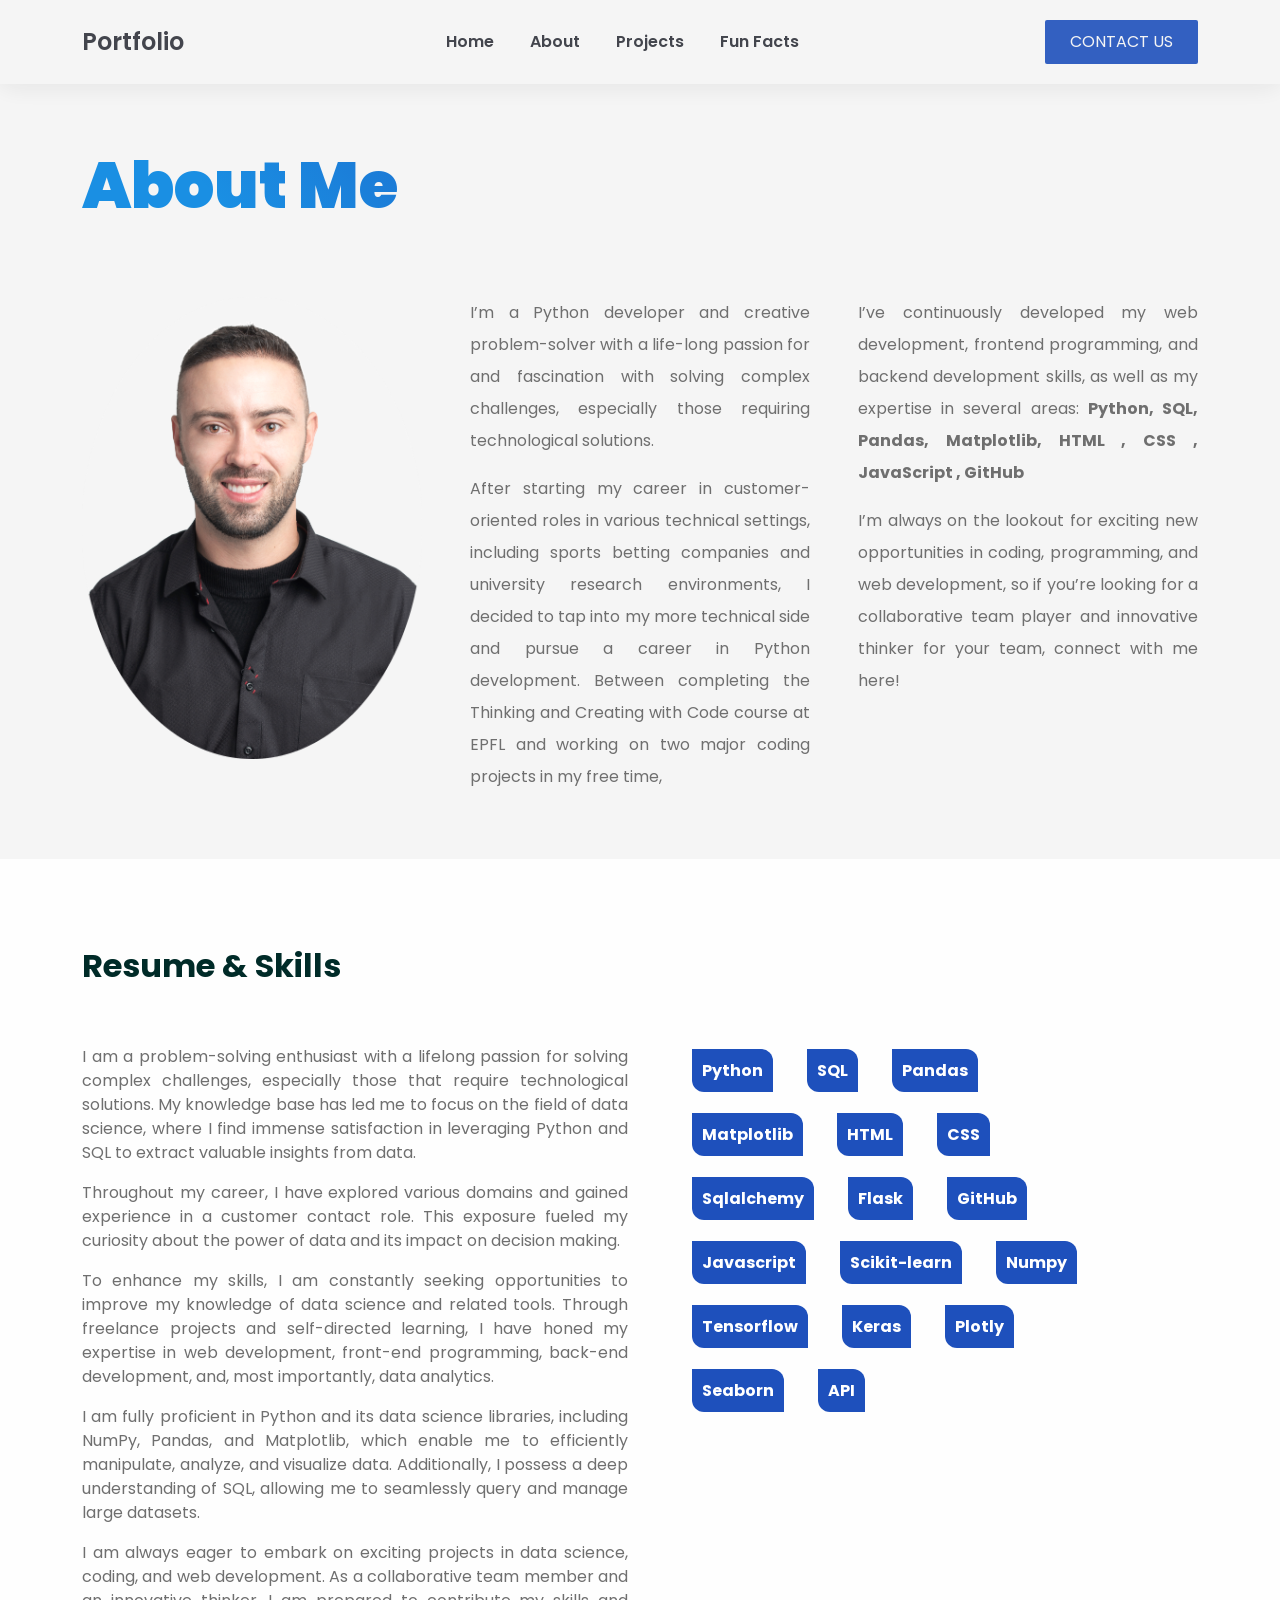
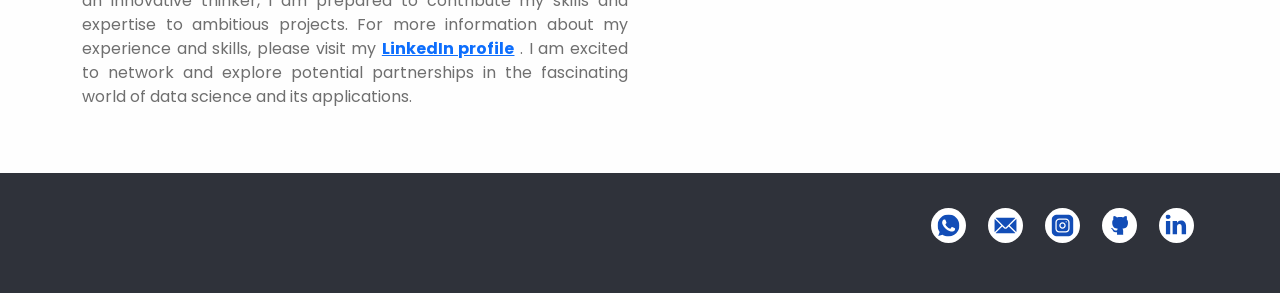
==== about.html @ 683b3d6e "update" ====
<!DOCTYPE html>
<html lang="en">

<head>
  <meta charset="UTF-8" />
  <meta http-equiv="X-UA-Compatible" content="IE=edge" />
  <meta name="viewport" content="width=device-width, initial-scale=1.0" />

  <title>Home</title>
  <link rel="icon" href="images/favicon.png" />
  <link rel="stylesheet" href="https://cdn.jsdelivr.net/npm/bootstrap@5.2.3/dist/css/bootstrap.min.css"
    integrity="sha384-rbsA2VBKQhggwzxH7pPCaAqO46MgnOM80zW1RWuH61DGLwZJEdK2Kadq2F9CUG65" crossorigin="anonymous" />
  <link href="https://unpkg.com/aos@2.3.1/dist/aos.css" rel="stylesheet">
  <link rel="stylesheet" href="https://cdnjs.cloudflare.com/ajax/libs/font-awesome/4.7.0/css/font-awesome.min.css" />
  <link rel="stylesheet" href="css/main.css" />
</head>

<body>


  <main>
    <header id="header">

      <!-- Navbar -->
      <nav class="navbar navbar-expand aos-init aos-animate visible">
        <div class="container header">

          <!-- Navbar Brand-->
          <a class="navbar-brand" href="index.html" target="_blank">
            Portfolio

          </a>

          <!-- Nav holder -->


          <!-- Navbar Items -->
          <ul class="navbar-nav items navbar-responsive">
            <li class="nav-item dropdown">
              <a href="index.html" target="_blank" class="nav-link smooth-anchor">Home <i
                  class="icon-arrow-down"></i></a>

            </li>
            <li class="nav-item">
              <a href="./about.html" target="_blank" class="nav-link smooth-anchor">About</a>
            </li>
            <li class="nav-item">
              <a href="project.html" target="_blank" class="nav-link smooth-anchor">Projects</a>
            </li>
            <li class="nav-item">
              <a href="./funfact.html" class="nav-link smooth-anchor">Fun Facts</a>
            </li>
          </ul>

          <!-- Navbar Icons -->


          <!-- Navbar Toggle -->
          <ul class="navbar-nav toggle">
            <li class="nav-item">
              <a href="#" class="nav-link-item" data-toggle="modal" data-target="#menu" id="show">
                <svg xmlns="http://www.w3.org/2000/svg" height="1em"
                  viewBox="0 0 448 512"><!--! Font Awesome Free 6.4.0 by @fontawesome - https://fontawesome.com License - https://fontawesome.com/license (Commercial License) Copyright 2023 Fonticons, Inc. -->
                  <path
                    d="M0 96C0 78.3 14.3 64 32 64H416c17.7 0 32 14.3 32 32s-14.3 32-32 32H32C14.3 128 0 113.7 0 96zM0 256c0-17.7 14.3-32 32-32H416c17.7 0 32 14.3 32 32s-14.3 32-32 32H32c-17.7 0-32-14.3-32-32zM448 416c0 17.7-14.3 32-32 32H32c-17.7 0-32-14.3-32-32s14.3-32 32-32H416c17.7 0 32 14.3 32 32z" />
                </svg>
              </a>
            </li>
          </ul>

          <!-- Navbar Action -->
          <ul class="navbar-nav action navbar-responsive">
            <li class="nav-item ml-3">
              <a href="mailto:gabriel.guerra@hotmail.de" target="_blank" class="btn ml-lg-auto primary-button smooth-anchor contact-us"><i class="icon-speech"></i>CONTACT
                US</a>
            </li>
          </ul>
        </div>
      </nav>

    </header>
    <div id="menu" class="p-0 modal fade show" role="dialog" aria-labelledby="menu" style="display: none;"
      aria-modal="true">
      <div class="modal-dialog modal-dialog-slideout" role="document">
        <div class="modal-content full">
          <div class="modal-header" data-dismiss="modal">
            Menu <svg id="hide" class="toggle" width="15" height="15" viewBox="0 0 15 15" fill="none"
              xmlns="http://www.w3.org/2000/svg">
              <rect y="13" width="18.3848" height="2.2981" rx="1.14905" transform="rotate(-45 0 13)" fill="#1e50bc" />
              <rect x="1.625" width="18.3848" height="2.2981" rx="1.14905" transform="rotate(45 1.625 0)"
                fill="#1e50bc" />
            </svg>
          </div>
          <div class="menu modal-body">
            <div class="row w-100">
              <div class="items p-0 col-12 text-center">
                <ul class="navbar-nav items">
                  <li class="nav-item dropdown">
                    <a href="index.html" target="_blank" class="nav-link smooth-anchor responsive-menu prevent">Home <i
                        class="icon-arrow-down"></i></a>

                  </li>
                  <li class="nav-item">
                    <a href="about.html" target="_blank" class="nav-link responsive-menu smooth-anchor">About</a>
                  </li>
                  <li class="nav-item">
                    <a href="project.html" target="_blank" class="nav-link responsive-menu smooth-anchor">Services</a>
                  </li>
                  <li class="nav-item">
                    <a href="./funfact.html" class="nav-link responsive-menu smooth-anchor">Fun Facts</a>
                  </li>
                  <li class="nav-item ml-3">
                    <a href="mailto:gabriel.guerra@hotmail.de" target="_blank" class="btn ml-lg-auto  primary-button smooth-anchor"><i
                        class="icon-speech"></i>CONTACT
                      US</a>
                  </li>
                </ul>
              </div>
              <div class="contacts p-0 col-12 text-center">
                <!-- Append [navbar] -->
              </div>
            </div>
          </div>
        </div>
      </div>
    </div>
    <div class="contacts p-0 col-12 text-center">
      <!-- Append [navbar] -->
    </div>
    </div>
    </div>
    </div>
    </div>
    </div>
    <!-- ABOUT SECTION -->
    <section class="container text-center hero pt-5">
      <div class="row slide-content-main g-5 ">
        <h1 data-aos="zoom-out-up" data-aos-delay="400" class="title effect-static-text mt-5 about-me-main">
          About Me
        </h1>
        <div class="col-lg-4 col-md-6">
          <img class="img-fluid" src="images/profile_photo.png" alt="Profil Photo of Gabriel Guerra" />
        </div>
        <div class="col-lg-4 col-md-6 mt-5 " id="hero-text">


          <p data-aos="zoom-out-up" data-aos-delay="800">
            I’m a Python developer and creative problem-solver with a life-long passion for and fascination with solving
            complex challenges, especially those requiring technological solutions.
          </p>
          <p data-aos="zoom-out-up" data-aos-delay="1200">
            After starting my career in customer-oriented roles in various technical settings, including sports betting
            companies and university research environments, I decided to tap into my more technical side and pursue a
            career in Python development. Between completing the Thinking and Creating with Code course at EPFL and
            working on two major coding projects in my free time,

          </p>


        </div>
        <div class="col-lg-4 col-md-6 mt-5" id="hero-text">
          <p data-aos="zoom-out-up" data-aos-delay="1000">
            I’ve continuously developed my web development, frontend programming, and backend development skills, as
            well as my expertise in several areas: <b> Python, SQL, Pandas, Matplotlib, HTML , CSS , JavaScript ,
              GitHub</b>
          </p>

          <p data-aos="zoom-out-up" data-aos-delay="1400">I’m always on the lookout for exciting new opportunities in
            coding, programming, and web development, so if you’re looking for a collaborative team player and
            innovative thinker for your team, connect with me here!</p>
        </div>

      </div>
    </section>

    <!-- RESUME SECTION -->
    <section class=" text-center resume-skills py-5">
      <div class="container">
        <div class="row">
          <h2 data-aos="zoom-out-up" data-aos-delay="600" class="subheadings text-start" id="resume">Resume & Skills
          </h2>

          <div class="col-lg-6 col-md-6">
            <p class="subheadings-text"></p>
            <p data-aos="zoom-out-up" data-aos-delay="700">
              I am a problem-solving enthusiast with a lifelong passion for
              solving complex challenges, especially those that require
              technological solutions. My knowledge base has led me to focus on
              the field of data science, where I find immense satisfaction in
              leveraging Python and SQL to extract valuable insights from data.
            </p>
            <p data-aos="zoom-out-up" data-aos-delay="800">
              Throughout my career, I have explored various domains and gained
              experience in a customer contact role. This exposure fueled my
              curiosity about the power of data and its impact on decision
              making.
            </p>
            <p data-aos="zoom-out-up" data-aos-delay="900">
              To enhance my skills, I am constantly seeking opportunities to
              improve my knowledge of data science and related tools. Through
              freelance projects and self-directed learning, I have honed my
              expertise in web development, front-end programming, back-end
              development, and, most importantly, data analytics.
            </p>
            <p data-aos="zoom-out-up" data-aos-delay="1000">
              I am fully proficient in Python and its data science libraries,
              including NumPy, Pandas, and Matplotlib, which enable me to
              efficiently manipulate, analyze, and visualize data. Additionally,
              I possess a deep understanding of SQL, allowing me to seamlessly
              query and manage large datasets.
            </p>
            <p data-aos="zoom-out-up" data-aos-delay="1100">
              I am always eager to embark on exciting projects in data science,
              coding, and web development. As a collaborative team member and an
              innovative thinker, I am prepared to contribute my skills and
              expertise to ambitious projects. For more information about my
              experience and skills, please visit my
              <a href="https://www.linkedin.com/in/gabriel-guerra-113387107/" target="_blank"><b>LinkedIn
                  profile</b></a>
              . I am excited to network and explore potential partnerships in
              the fascinating world of data science and its applications.
            </p>
          </div>

          <div class="col-lg-6 col-md-6">
            <div id="skills">
              <h4></h4>
              <br />
              <p>
                <span class="skills"> Python</span>
                <span class="skills"> SQL</span>
                <span class="skills"> Pandas</span>
              </p>
              <p>
                <span class="skills"> Matplotlib</span>
                <span class="skills"> HTML</span>
                <span class="skills"> CSS</span>
              </p>
              <p>
                <span class="skills">Sqlalchemy</span>
                <span class="skills"> Flask</span>
                <span class="skills"> GitHub</span>
              </p>
              <p>
                <span class="skills"> Javascript</span>
                <span class="skills">Scikit-learn</span>
                <span class="skills">Numpy</span>
              </p>
              <p>
                <span class="skills">Tensorflow</span>
                <span class="skills">Keras</span>
                <span class="skills">Plotly</span>
              </p>
              <p>
                <span class="skills">Seaborn</span>
                <span class="skills">API</span>
              </p>
            </div>
          </div>
        </div>
      </div>

    </section>


  </main>

  <footer>
    <section id="copyright" class="p-3 mt-0 copyright">
      <div class="container">
        <div class="row justify-content-between">
          <div class="col-12 col-md-6 p-3 text-center text-lg-left">
            <!-- <p class="pb-0">Enjoy the low price. We are tracking any intention of piracy.</p> -->
            <!--
                        Suggestion: Replace the text above with a description of your website.
                     -->
          </div>

          
          <div class="col-12 col-md-6 p-3 ">
            <ul class="social-icons pb-0"> 
              <li class="me-3"><a class="facebook" href="https://wa.me/41774449042" target="_blank"><img src="./images/fb.svg" alt=""></a></li>
              <li class="me-3"><a class="twitter" href="mailto:gabriel.guerra@hotmail.de" target="_blank"><img src="./images/mail.svg" alt=""></a></li>
              <li class="me-3"><a class="dribbble" href="https://www.instagram.com/gabedariog/" target="_blank"><img src="./images/insta.svg" alt=""></a></li>
              <li class="me-3"><a class="dribbble" href="https://github.com/Bondi121" target="_blank"><img src="./images/github.svg" alt=""></a></li>
              <li><a class="linkedin" href="https://www.linkedin.com/in/gabriel-guerra-113387107/" target="_blank"><img src="./images/linkden.svg" alt=""></a></li>   
            </ul>
          </div>
        </div>
      </div>
    </section>
  </footer>


  <script src="https://code.jquery.com/jquery-3.6.1.js" integrity="sha256-3zlB5s2uwoUzrXK3BT7AX3FyvojsraNFxCc2vC/7pNI="
    crossorigin="anonymous"></script>
  <script src="https://cdn.jsdelivr.net/npm/bootstrap@5.2.3/dist/js/bootstrap.min.js"
    integrity="sha384-cuYeSxntonz0PPNlHhBs68uyIAVpIIOZZ5JqeqvYYIcEL727kskC66kF92t6Xl2V"
    crossorigin="anonymous"></script>
  <!-- <script src="js/partial.js"></script> -->
  <script src="https://unpkg.com/aos@2.3.1/dist/aos.js"></script>

  <script>
    AOS.init();
  </script>
  <script>


    $(document).ready(function () {
      $(".nav-link-item").click(function () {
        $("#menu").show("")
      });

      $("#hide").click(function () {
        $("#menu").hide()
      });

    });

    // click outside
    $(document).mouseup(function (e) {
      var container = $("aside");
      if (!container.is(e.target) && container.has(e.target).length === 0) {
        $("aside").removeClass("close")
      }
    });

  </script>





</body>

</html>
---- css/main.css ----
@import url('https://fonts.googleapis.com/css2?family=Inter&family=Poppins:wght@400;600;700&display=swap');


/* Variables */
:root{
    --dark-color: #002b28;
    --medium-color: #64a19d;
   
    --header-bg-color: #111111;
    --nav-brand-height: 35px;
    --nav-item-color: #f5f5f5;
    --top-nav-item-color: #f5f5f5;
    --hero-bg-color: #111111;
    --footer-brand-height: 80px;

    --primary-color: #1E50BC;
    --secondary-color: #1a8fe3;
    
    --white-color: #f9f9f9;
    --black-color: #040402;
    --dark-grey-color: #191919;

    --primary-t-color: #2f323a;
    --secondary-t-color: #f5f5f5; 
    --primary-p-color: #6f6f6f;
    --secondary-p-color: #8e8e8e;
    --primary-b-color: #f5f5f5;
    --primary-l-color: rgba(0, 0, 0, .25);
    --secondary-l-color: rgba(255, 255, 255, 0.25);

    --valid-color: #007a4d;
    --invalid-color: #e34f4f;

    --primary-bg-color: #f5f5f5;
    --primary-bg-color-2: #eeeeee;
    --primary-bg-color-3: #e5e5e5;

    --secondary-bg-color: #040402;
    --secondary-bg-color-2: #111111;
    --secondary-bg-color-3: #191919;

    --card-bg-color: #f5f5f5;

    --footer-bg-color: #111111;
}
html,body{
    overflow-x: hidden;
}
body{
    font-family: 'Poppins', sans-serif;
    width: 100%;

    height: 100%;
    background-color: #f5f5f5;
    color: #6f6f6f;
  
}
.btn {
    width: max-content;
    max-width: 100%;
    display: flex;
    align-items: center;
    justify-content: center;
    text-align: center;
    padding: 0.5rem 1.25rem;
    border-width: 0;
    border-radius: 2px;
}
p{
    text-align: justify;
}


#hero-text{
    margin-top: 30px;
}

.active{
    border-bottom: 2px solid var(--medium-color);
    font-weight: bold;
}

nav{
    /* background-color: ; */
    opacity: 0.9;
}

/* .navbar-nav{
    color: var(--light-color) !important;
} */

/* .navbar-nav li a{
    color: var(--light-color);
} */

.collapse{
    justify-content: flex-end;
}

/* HERO SECTION */
.hero{
    width: 100%;
    margin-bottom: -50px;
}

.hero p{
    line-height: 2.0;
}

#hero-text{
    text-align: justify;
}

#title-one{
    color: var(--light-color);
}

.read-more{
    text-decoration: none;
    color: var(--light-color);
    background-color: var(--dark-color);
    border-radius: 4px;
    padding: 5px 12px;
    box-shadow: rgba(0, 0, 0, 0.15) 1.95px 1.95px 2.6px;
    font-weight: bold;
}

.read-more:hover{
    background-color: var(--light-color);
    color: var(--dark-color);
}

/* END OF HERO SECTION */

section{
    margin-top: 100px !important;
}

.subheadings, .project-heading{
    color: var(--dark-color);
    font-weight: bold;
}

.subheadings-text{
    margin-top: 100px;
}

/* .subheadings-img{
    margin-top: 40px;
} */

#travel-img{
    border-radius: 4%;
}

/* ABOUT ME  */

#resume{
    margin: 40px 0 -40px 0;
}

#skills{
    margin: 50px 0 0 40px;
}

#skills p{
    margin-top: 40px;
}

.skills, .project-details{
    background-color:#1e50bc;;
    color:#fff;
    font-weight: bold;
    padding: 10px 10px;
    border-radius: 0 12px 0 12px;
    margin-right: 30px;
}
 .social-icons
{
 
  list-style: none;
    display: flex;
    justify-content: end;
}
.social-icons img{
width: 35px;
}
.social-icons a
{
  width:40px;
  height:40px;
  line-height:40px;
  margin-left:6px;
  margin-right:0;
  border-radius:100%;
  background-color:#33353d
}

/* END OF ABOUT ME */

.project-heading {
    text-align: left;
    font-size: 26px;
    font-weight: 500;
}

.project-details{
    font-size: 16pt;
}

.project-figure{
    background-color: var(--medium-color);
    padding: 5px 11px;
    font-size: 9pt;
}

/* TRAVEL SECTION */
.text-left{
    text-align: left;
    margin-top: 30px;
}

/* END OF TRAVEL SECTION */


/* FOOTER */

footer{
   
    
    text-align: center;
    color: #fff;
}
footer .copyright {
    background-color: #2f323a;
}

.nav-footer{
    background-color: transparent;
    justify-content: center;
}

.nav-footer ul li a{
    color: var(--light-color);
}

footer hr{
    /* color: var(--light-color); */
    /* border: 2px solid var(--light-color); */
    margin-top: 20px !important;
}

footer h3 a, footer div a{
    text-decoration: none;
    color: #fff;
}

#date{
    margin-bottom: -40px;
}

footer .socials, footer .socials a{
    display: inline;
}

/* .socials a:hover{
    color: var(--light-color);
} */
/* END OF FOOTER */

/* new css */
header .navbar-expand .navbar-brand {
    padding: 0;
    font-size: 1.5rem;
    font-weight: 600;
    line-height: 0;
    color: #2f323a;
}
header {
    position: relative;
    z-index: 5;
}

.navbar-holder {
    position: relative;
    z-index: -100;
    min-height: auto;
    pointer-events: none;
    background-color: var(--section-1-bg-color);
}

header .navbar-sticky {
    top: 0;
    background-color: #f5f5f5;
    -webkit-box-shadow: 0 2px 28px 0 rgba(0, 0, 0, 0.09);
    box-shadow: 0 2px 28px 0 rgba(0, 0, 0, 0.09);
    -webkit-transition: all .15s ease-out 0s!important;
    -o-transition: all .15s ease-out 0s!important;
    -moz-transition: all .15s ease-out 0s!important;
    transition: all .15s ease-out 0s!important;
    /* ! important is necessary to avoid conflict with the AOS animate. */
}

header .navbar-sticky.hidden {
    -webkit-transform: translate3d(0, -101%, 0)!important;
    -ms-transform: translate3d(0,-101%, 0)!important;
    -moz-transform: translate3d(0, -101%, 0)!important;
    transform: translate3d(0, -101%, 0)!important;
    /* ! important is necessary to avoid conflict with the AOS animate. */
}

header .navbar-sticky.visible {
    -webkit-transform: translate3d(0,0,0)!important;
    -ms-transform: translate3d(0,0,0)!important;
    -moz-transform: translate3d(0,0,0)!important;
    transform: translate3d(0,0,0)!important;
    /* ! important is necessary to avoid conflict with the AOS animate. */
}

header .navbar-expand {
    position: fixed;
    top: 0;
    z-index: 2;
    width: 100%;
    padding: 20px 25px;
    pointer-events: initial;
   
     
background-color: #f5f5f5;
      
        box-shadow: 0 2px 28px 0 rgba(0, 0, 0, 0.09);
     
    
}
header .navbar-expand.relative {
    position: relative;
}

header .navbar-expand .navbar-nav {
    display: inline-block;
}

header .navbar-expand .navbar-nav.toggle {
    display: none;
}

header .navbar-expand .navbar-nav.toggle i {
    font-size: 20px;
}

header .navbar-expand .navbar-brand {
    padding: 0;
    font-size: 1.5rem;
    font-weight: 600;
    line-height: 0;
    color: var(--nav-item-color);
}



header .navbar-expand .navbar-brand i {
    font-style: initial;
    font-weight: bold;
    font-size: 1.8rem;
  
}

header .navbar-expand .navbar-brand i.version-number {
    margin: 0 0 0 5px;
    font-family: var(--h1-font);
    font-size: 12px;
}

.navbar-expand .navbar-nav .nav-item {
    margin: 0;
    display: inline-flex;
    vertical-align: middle;
}

.navbar-expand .navbar-nav ul .nav-item {
    display: block;
}

.navbar-expand .navbar-nav .nav-item a:not(.btn) {
    display: flex;
    align-items: center;
    font-size: 1rem;
    font-weight: 600;
}

.navbar-expand .navbar-nav .nav-link:not(.btn) {
    padding-right: 1rem;
    padding-left: 1rem;
    color: var(--nav-item-color);
}



.navbar-expand:not(.navbar-sticky) .navbar-nav .dropdown-menu .nav-link:not(.btn),
.navbar-expand .navbar-nav .dropdown-menu .nav-link:not(.btn) {
    display: flex;
    align-items: center;
    justify-content: space-between;
    padding: 0.35rem 1rem;
    font-weight: 400;
    color: var(--primary-p-color);
}
.navbar-expand .navbar-nav .nav-link:not(.btn) {
    padding-right: 1rem;
    padding-left: 1rem;
    color: #2f323a;
}
.primary-button,
.primary-button:visited, .primary-button:active {
    position: relative;
    z-index: 2;
    padding: 10px 25px;
    background-color: #1e50bc;
    border-radius: 2px;
    color: var(--primary-b-color);
    font-weight: 400;
}

.primary-button:hover, .primary-button:focus {
    background-color: var(--primary-color);
   
   
    color: var(--primary-b-color);
}

.dark-button,
.dark-button:visited, .dark-button:active {
    position: relative;
    z-index: 2;
    padding: 10px 25px;
    background-color: var(--hero-bg-color);
    border-radius: 0;
    color: var(--white-color);
    font-weight: 400;
}

.dark-button:before {
    content: '';
    position: absolute;
    z-index: -1;
    top: 0;
    left: 0;
    bottom: 0;
    right: 0;
    width: 100%;
    height: 100%;
    border-radius: 0;
    background-image: -webkit-linear-gradient(45deg, var(--secondary-color) 15%, var(--primary-color) 65%);
    background-image: linear-gradient(45deg, var(--secondary-color) 15%, var(--primary-color) 65%);
}
.primary-button:hover, .primary-button:focus {
    background-color: var(--primary-color);
    background-image: -webkit-linear-gradient(45deg, var(--secondary-color) 15%, var(--primary-color) 65%);
    background-image: linear-gradient(45deg, var(--secondary-color) 15%, var(--primary-color) 65%);
    color: var(--primary-b-color);
}

.primary-button,
.primary-button:visited, .primary-button:active {
    position: relative;
    z-index: 2;
    padding: 10px 25px;
    background-color: #1e50bc;
    border-radius: 2px;
    color: #f5f5f5;
    font-weight: 400;
}
header .navbar-expand .navbar-brand {
    padding: 0;
    font-size: 1.5rem;
    font-weight: 600;
    line-height: 0;
    color: #2f323a;
}
.navbar-expand .navbar-nav .nav-link:not(.btn):not(.title):hover {
    color: var(--primary-color);
}

section {
    position: relative;
    width: 100%;
 
    background-size: cover;
    background-attachment: fixed;
    background-position: center;
}
section.hero {
    background-color: #f5f5f5;
}
.swiper-container {
    margin-left: auto;
    margin-right: auto;
    position: relative;
    overflow: hidden;
    list-style: none;
    padding: 0;
    z-index: 1;
}
.slider-h-100 {
    width: 100%;
    height: 100vh;
}
.swiper-wrapper {
    position: relative;
    width: 100%;
    height: 100%;
    z-index: 1;
    display: flex;
    transition-property: transform;
    box-sizing: content-box;
}
.swiper-slide {
    flex-shrink: 0;
    width: 100%;
    height: 100%;
    position: relative;
    transition-property: transform
}
.slide-center {
    display: -webkit-box;
    display: -ms-flexbox;
    display: -webkit-flex;
    display: flex;
    align-items: center;
}
.slide-content {
    position: relative;
    z-index: 3;
    width: 100%;
}

.full-slider .inner,
.no-slider .inner {
    top: 1rem;
    max-width: 1140px;
    padding: 0;
    margin: auto;
}
.full-slider .inner .left,
.no-slider .inner .left {
    width: 60%;
    padding: 2rem 0;
}

.slide-content .title {
    margin-top: 0;
    margin-bottom: 1.5rem;
    font-size:6rem;
    font-weight: 900;
    line-height: 1.2;
    font-family: var(--h1-font);
    color: var(--primary-color);
    
    text-align: left;
    word-wrap: break-word;
}
.slide-content-main .title {
    margin-top: 0;
    margin-bottom: 1.5rem;
    font-size:4rem;
    font-weight: 900;
    line-height: 1.2;
    font-family: var(--h1-font);
    color: var(--primary-color);
    
    text-align: left;
    word-wrap: break-word;
}
.description{
    margin: 1.5rem 0;
    font-size: 1rem;
    font-weight: 400;
    line-height: 1.5;
}
.hero-image {
    position: absolute;
    right: 10%;
    bottom: 0;
    width: auto;
    height: 85%;
}

.hero-image-left {
    position: absolute;
    left: 10%;
    bottom: 0;
    width: auto;
    height: 85%;
}

.fit-image {
    width: 100%;
    height: 100%;
    object-fit: cover;
    object-position: center;
}

.fit-image.w-85 {
    width: 85%;
}

.fit-image.top {
    object-position: top;
}

.fit-image.bottom {
    object-position: bottom;
}
.slider-parallax-holder {
    position: relative;
    z-index: -100;
    min-height: 100vh;
    pointer-events: none;
}

.mid-slider {
    overflow: visible;
    padding: 0 15px;
}

.mid-slider-simple {
    padding: 0 15px;
}
.description-read{
    max-width: 720px;
}
.mid-slider-simple .card:not(.no-hover):hover {
    transform: initial;
}

.full-slider {
    cursor: w-resize;
}

.full-slider .inner,
.no-slider .inner {
    top: 1rem;
    max-width: 1140px;
    padding: 0;
    margin: auto;
}

.full-slider.full-grid .inner,
.no-slider.full-grid .inner {
    max-width: calc(100% - 60px);
}

.full-slider.smaller .inner,
.no-slider.smaller .inner {
    max-width: 940px;
}

.no-slider.slider-h-75 .inner {
    top: 10px;
}

.full-slider .inner .center,
.no-slider .inner .center {    
    width: 100%;
    padding: 2rem 0;
}

.full-slider .inner .left,
.no-slider .inner .left {
    width: 60%;
    padding: 2rem 0;
}

.full-slider .inner .right,
.no-slider .inner .right {
    width: auto;
    padding: 2rem 0;
}
.description {
    max-width: 500px;
    margin-bottom: 2rem;
    font-size: 1.2rem;
}
.effect-static-text {
    background-image: -webkit-linear-gradient(45deg, var(--secondary-color) 15%, var(--primary-color) 65%);
    background-image: linear-gradient(45deg, var(--secondary-color) 15%, var(--primary-color) 65%);
    -webkit-background-clip: text;
    -moz-background-clip: text;
         background-clip: text;
    -webkit-text-fill-color: transparent;
}

.effect-static-text i {
    -webkit-text-fill-color: var(--primary-color);
}

.effect-motion-text,
.effect-motion-hover:hover {
    background-image: linear-gradient(to right, var(--primary-color) 20%, var(--primary-t-color) 40%, var(--primary-t-color) 60%, var(--primary-color) 80%);
    background-size: 200% auto;
    -webkit-background-clip: text;
    -moz-background-clip: text;
         background-clip: text;
    -webkit-text-fill-color: transparent;
    -webkit-animation: effect 1s linear infinite;
    animation: effect 1s linear infinite;
}
.full-slider.featured .inner .left:before,
.no-slider.featured .inner .left:before {
    content: '';
    position: absolute;
    z-index: -1;
    top: 1%;
    right: 0;
    bottom: 0;
    left: 26%;
    width: 27%;
    height: 95%;
    border-top: 4px solid;
    border-right: 4px solid;
    transform: rotate(-15deg);
    border-image: -webkit-linear-gradient(to right, transparent 55%, var(--primary-color) 55%, var(--primary-color) 100%) 30;
    border-image: linear-gradient(to right, transparent 55%, var(--primary-color) 55%, var(--primary-color) 100%) 30;
    transition-timing-function: cubic-bezier(.25, .25, .75, .75);
    transition-duration: 0.6s;
    transition-property: opacity, transform;
}


.full-slider.featured .inner .left:after,
.no-slider.featured .inner .left:after {
    content: '';
    position: absolute;
    z-index: 1;
    top: 2%;
    right: 0px;
    bottom: 0;
    left: 24%;
    width: 29%;
    height: 95%;
    border-left: 4px solid;
    border-bottom: 4px solid;
    transform: rotate(-15deg);
    border-image: -webkit-linear-gradient(to bottom, transparent 83%, var(--primary-color) 83%, var(--primary-color) 100%) 30;
    border-image: linear-gradient(to bottom, transparent 83%, var(--primary-color) 83%, var(--primary-color) 100%) 30;
    transition-timing-function: cubic-bezier(.25, .25, .75, .75);
    transition-duration: 0.6s;
    transition-property: opacity, transform;
}


/* modal */
.modal-open {
    overflow-y: hidden;
    overflow-x: hidden;
}

.modal-dialog-slideout {
    min-height: 100%;
    margin: 0 0 0 auto;
}

.modal.fade .modal-dialog.modal-dialog-slideout {
   
    transform: translate(100%, 0)scale(1);
  
    box-shadow: 0px 0px 15px 0px rgba(0, 0, 0, 0.1);
    height: 100%;
}

.modal.fade.show .modal-dialog.modal-dialog-slideout {
    -webkit-transform: translate(0, 0);
    transform: translate(0, 0);
    display: flex;
    align-items: start;
  
    height: 100%;
}

.modal-content {
    border: none;
    border-radius: 0;
    overflow-x: hidden;
    background-color: var(--primary-bg-color-2);
    background-size: cover;
    background-position: center center;
}

.theme-mode-dark .modal-content {
    background-color: var(--secondary-bg-color-3);
}

.modal-content.full {
    height: 100%;
}

.modal-header {
    align-items: center;
    padding: 25px;
    border: none;
    font-weight: 600;
    color: var(--primary-t-color);
    border-radius: 0;
}

.theme-mode-dark .modal-header {
    color: var(--secondary-t-color);
}

.modal-header .modal-title {
    line-height: 0;
}

.modal-header .icon-close {
    font-size: 24px;
    cursor: pointer;
}

.modal-body {
    width: 100%;
    display: flex;
  
    padding: 25px 25px 75px;
}

.theme-mode-dark .modal-body h2 {
    color: var(--white-color);
}

.theme-mode-dark .modal-body .form-control {
    border-color: var(--secondary-l-color);
    color: var(--secondary-t-color);
}
/* about */
.resume-skills{
    background: #fefefe;
}
/* media */
@media(max-width: 1199px) {
  

    .full-slider.featured .inner .right .description {
        right: initial;
        position: inherit;
    }
    .full-slider .inner, body .no-slider .inner {
        padding: 0 40px;
    }

  .container {
        padding: 0 10px;
        max-width: 100%;
    }

}
@media(max-width: 991px) {

    /* #region General */
    .skills, .project-details{
        background-color:#1e50bc;
        color:#fff;
        font-weight: bold;
        padding: 10px 7px;
        border-radius: 0 12px 0 12px;
         margin-right: 0px;
    }
  
   
   .slide-content .title,
    h2.super {
        font-size: 4rem;
    }

   

    /* #endregion General */

    /* #region Slider */

  .slider-h-100 {
        height: calc(100vh - 50px);
    }

     .slider-h-100.alt {
        height: calc(85vh - 50px);
    }

    /* #endregion Slider */

    /* #region Section */

     aside {
        margin-top: 60px;
    }

    .title {
        margin-top: 2rem;
    }

    /* #endregion Section */

    /* #region Feature */

    .bricklayer-column-sizer {
		width: 50%;
    }

   .columns-1 .bricklayer-column-sizer {
        width: 100%;
    }
    
    body .columns-2 .bricklayer-column-sizer,
    body .columns-3 .bricklayer-column-sizer,
    body .columns-4 .bricklayer-column-sizer,
    body .columns-5 .bricklayer-column-sizer,
    body .columns-6 .bricklayer-column-sizer {
        width: 50%;
    }

     .card-columns {
        column-count: 2;
    }

    /* #endregion Feature */

    /* #region Modal */

    body .modal-body {
        align-items: start;
    }
    
    /* #endregion Modal */
    .full-slider.featured .inner .left:after,
.no-slider.featured .inner .left:after {
    display: none;
}
.full-slider.featured .inner .left:before,
.no-slider.featured .inner .left:before {
display: none;
}

.full-slider .inner .left, .no-slider .inner .left {
    width: 100%;
   
}
}

@media(max-width: 767px) {
    .slide-content-main .title {
       
        font-size:2rem;
       
        
      
    }
    .social-icons
    {
      padding-left:0;
      margin-bottom:0;
      list-style:none;
      justify-content: center;
    }
    .social-icons li
    {
      display:inline-block;
      margin-bottom:4px
    }
    .social-icons li.title
    {
      margin-right:15px;
      text-transform:uppercase;
      color:#96a2b2;
      font-weight:700;
      font-size:13px
    }
    .social-icons a{
      background-color:#eceeef;
      color:#818a91;
      font-size:16px;
      display:inline-block;
      line-height:44px;
      width:44px;
      height:44px;
      text-align:center;
      margin-right:8px;
      border-radius:100%;
      -webkit-transition:all .2s linear;
      -o-transition:all .2s linear;
      transition:all .2s linear
    }
    .social-icons a:active,.social-icons a:focus,.social-icons a:hover
    {
      color:#fff;
      background-color:#29aafe
    }
    .social-icons.size-sm a
    {
      line-height:34px;
      height:34px;
      width:34px;
      font-size:14px
    }
    .social-icons a.facebook:hover
    {
      background-color:#3b5998
    }
    .social-icons a.twitter:hover
    {
      background-color:#00aced
    }
    .social-icons a.linkedin:hover
    {
      background-color:#007bb6
    }
    .social-icons a.dribbble:hover
    {
      background-color:#ea4c89
    }
   
      .social-icons li.title
      {
        display:block;
        margin-right:0;
        font-weight:600
      }
    
    /* #region General */
   .no-slider .slide-content .inner .right {
        width: 100%;
    }
   .full-slider .hero-image,
   .no-slider .hero-image {
        width: 100%;
        height: auto; 
         bottom: 0; 
        right: initial; 
    }
    .skills, .project-details{
        background-color:#1e50bc;
        color:#fff;
        font-weight: bold;
        padding: 10px 7px;
        border-radius: 0 12px 0 12px;
         margin-right: 0px;
    }
    .slide-content .title,
     h2.super {
        font-size: 3.5rem;
    }

   
   .featured {
        margin: auto;
    }

    .featured:before {
        content: none;
    }
    
  
    
   .intro .btn {
        margin-top: 30px;
    }

 .intro {
        margin-top: 50px;
    }

 .item:last-child {
        margin-bottom: 50px;
    }

    .offers .items .item {
        margin-bottom: 0;
    }

    .offers .items .item {
        margin-bottom: 30px;
    }

   .blog-grid:not(.masonry) .items .item {
        margin-bottom: 0;
    }

    .blog-grid:not(.masonry) .items .item {
        margin-bottom: 30px;
    }

   

    header .navbar-expand .navbar-nav a {
        padding: 10px 15px;
        font-size: 0;
    }

   header .navbar-expand .navbar-nav.action .btn i {
        font-size: initial;
        margin: 0;
    }

     .navbar-brand {
        margin: 0;
    }

  

    .full-slider .slide-content .inner .description, 
    .no-slider .slide-content .inner .description {
        max-width: 100%;
        font-size: 1.2rem;
    }  

  .description p {
        font-size: 1.2rem;
    }

   .inner .right {
        width: 100%;
    }

 


    .no-slider .hero-image-left {
        width: 100%;
        height: auto;
        bottom: 0;
        right: initial;
    }
.no-slider .hero-image.alt {
        top: 22%;
    }

  
    .no-slider .hero-image-left.alt {
        top: 22%;
    }

    .slide-content {
        width: 100%;
        height: 100%;
    }

    .slide-content:before {
        content: '';
        position: absolute;
        top: 0;
        left: 0;
        width: 100%;
        height: 100%;
        background-color: #f5f5f5;
        opacity: 0;
    }    
    
   
    
    .slide-content:before {
        opacity: 0.7;
    }
    
    .slide-content:before {
        opacity: 0.9;
    }

    /* #endregion Slider */

    /* #region Section */

    body section {
        padding: 90px 0;
        background-attachment: initial;
    }


  
   .featured:after {
        height: 60px;
        bottom: -30px;
    }

    /* #endregion Section */

    /* #region List */

 .list-group-item img {
        margin-right: 90px;
    }

    /* #endregion List */

    /* #region Features */

   
 .filter-section .btn-group .btn {
        font-size: 1rem;
    }

    /* #endregion Features */

    /* #region Multi-Step Form */

  

   .step-prev, body .step-next, body .send {
        width: calc(50% - 12px);
    }
    /* .slider-h-100 {
        height: calc(100vh - -165px);
    } */
    /* #endregion Multi-Step Form */

    /* #region Footer */


    .navbar-responsive{
        display: none !important;
    }

  
.responsive-menu{
    padding-right: 1rem;
    padding-left: 1rem;
    color: #2f323a;
}
header .navbar-expand .navbar-nav.toggle {
    display: flex;
}
.btn {
        
    margin: 0 auto;
}
    /* #endregion Footer */
}

@media (max-width: 576px) {
.about-me-main{
    padding-top: 100px;
    text-align: center !important;
}

    .btn {
        
        margin: 0 auto;
    }
    .slide-content .title, h2.super {
        font-size: 1.5rem;
        text-align: center;
    }
    .full-slider .slide-content .inner .description, 
    .no-slider .slide-content .inner .description {
        max-width: 100%;
        font-size: 1.2rem;
        text-align: center;
    }  
    header .navbar-expand .navbar-brand img {
        height: auto;
        max-height: var(--nav-brand-height);
    }

    section {
        margin-top: 0px !important; 
    }
 .bricklayer-column-sizer {
		width: 100%;
    }

  

    .card-columns {
        column-count: 1;
    }
    
    /* #endregion Feature */
}

@media(max-width: 374px) {

    /* #region General */

  
   .slide-content .title,
    body h2.super {
        font-size: 3rem;
    }
}
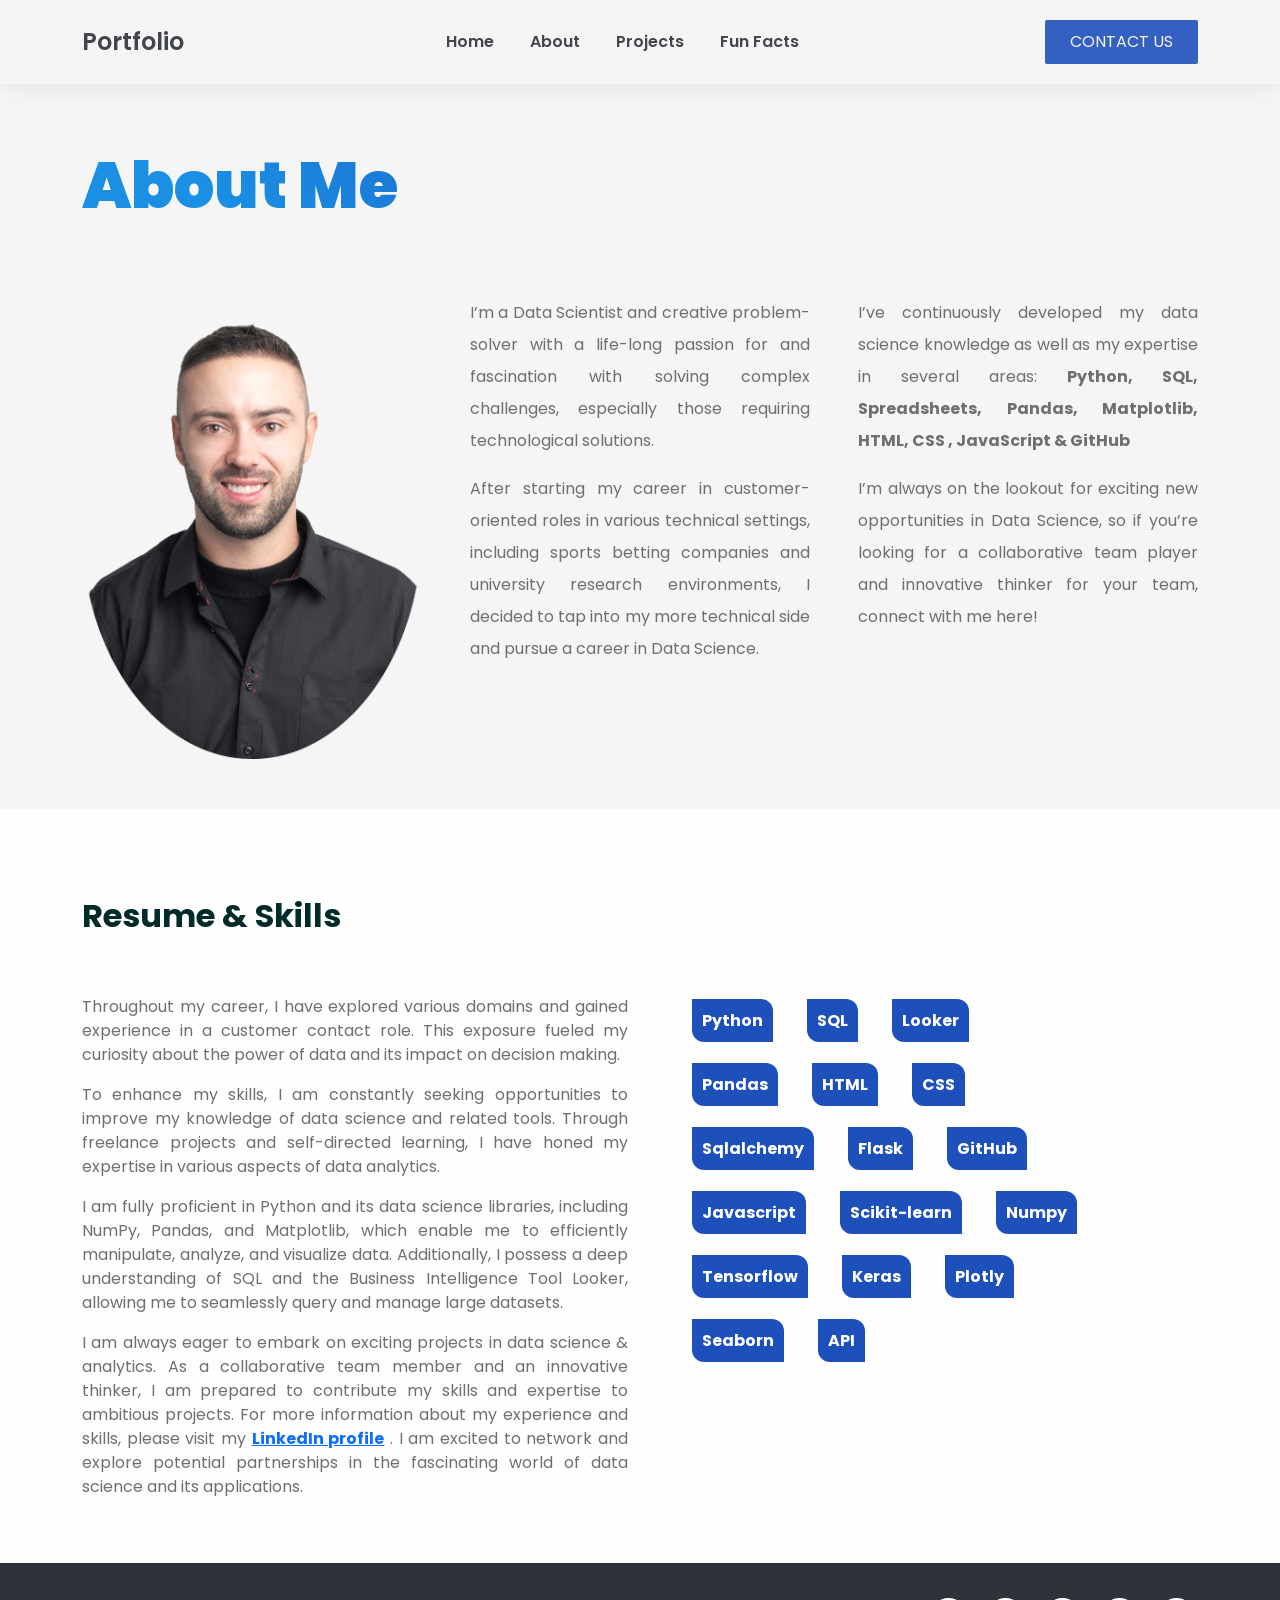
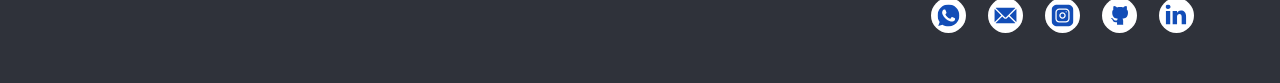
==== commit 8f57f741: "update" ====
--- a/about.html
+++ b/about.html
@@ -37,15 +37,15 @@
           <!-- Navbar Items -->
           <ul class="navbar-nav items navbar-responsive">
             <li class="nav-item dropdown">
-              <a href="index.html" target="_blank" class="nav-link smooth-anchor">Home <i
+              <a href="index.html"  class="nav-link smooth-anchor">Home <i
                   class="icon-arrow-down"></i></a>
 
             </li>
             <li class="nav-item">
-              <a href="./about.html" target="_blank" class="nav-link smooth-anchor">About</a>
+              <a href="./about.html" class="nav-link smooth-anchor">About</a>
             </li>
             <li class="nav-item">
-              <a href="project.html" target="_blank" class="nav-link smooth-anchor">Projects</a>
+              <a href="project.html"  class="nav-link smooth-anchor">Projects</a>
             </li>
             <li class="nav-item">
               <a href="./funfact.html" class="nav-link smooth-anchor">Fun Facts</a>
@@ -145,14 +145,13 @@
 
 
           <p data-aos="zoom-out-up" data-aos-delay="800">
-            I’m a Python developer and creative problem-solver with a life-long passion for and fascination with solving
+            I’m a Data Scientist and creative problem-solver with a life-long passion for and fascination with solving
             complex challenges, especially those requiring technological solutions.
           </p>
           <p data-aos="zoom-out-up" data-aos-delay="1200">
             After starting my career in customer-oriented roles in various technical settings, including sports betting
             companies and university research environments, I decided to tap into my more technical side and pursue a
-            career in Python development. Between completing the Thinking and Creating with Code course at EPFL and
-            working on two major coding projects in my free time,
+            career in Data Science.
 
           </p>
 
@@ -160,13 +159,13 @@
         </div>
         <div class="col-lg-4 col-md-6 mt-5" id="hero-text">
           <p data-aos="zoom-out-up" data-aos-delay="1000">
-            I’ve continuously developed my web development, frontend programming, and backend development skills, as
-            well as my expertise in several areas: <b> Python, SQL, Pandas, Matplotlib, HTML , CSS , JavaScript ,
+            I’ve continuously developed my data science knowledge as
+            well as my expertise in several areas: <b> Python, SQL, Spreadsheets, Pandas, Matplotlib, HTML, CSS , JavaScript &
               GitHub</b>
           </p>
 
           <p data-aos="zoom-out-up" data-aos-delay="1400">I’m always on the lookout for exciting new opportunities in
-            coding, programming, and web development, so if you’re looking for a collaborative team player and
+            Data Science, so if you’re looking for a collaborative team player and
             innovative thinker for your team, connect with me here!</p>
         </div>
 
@@ -183,11 +182,7 @@
           <div class="col-lg-6 col-md-6">
             <p class="subheadings-text"></p>
             <p data-aos="zoom-out-up" data-aos-delay="700">
-              I am a problem-solving enthusiast with a lifelong passion for
-              solving complex challenges, especially those that require
-              technological solutions. My knowledge base has led me to focus on
-              the field of data science, where I find immense satisfaction in
-              leveraging Python and SQL to extract valuable insights from data.
+           
             </p>
             <p data-aos="zoom-out-up" data-aos-delay="800">
               Throughout my career, I have explored various domains and gained
@@ -199,19 +194,17 @@
               To enhance my skills, I am constantly seeking opportunities to
               improve my knowledge of data science and related tools. Through
               freelance projects and self-directed learning, I have honed my
-              expertise in web development, front-end programming, back-end
-              development, and, most importantly, data analytics.
+              expertise in various aspects of data analytics.
             </p>
             <p data-aos="zoom-out-up" data-aos-delay="1000">
               I am fully proficient in Python and its data science libraries,
               including NumPy, Pandas, and Matplotlib, which enable me to
               efficiently manipulate, analyze, and visualize data. Additionally,
-              I possess a deep understanding of SQL, allowing me to seamlessly
+              I possess a deep understanding of SQL and the Business Intelligence Tool Looker, allowing me to seamlessly
               query and manage large datasets.
             </p>
             <p data-aos="zoom-out-up" data-aos-delay="1100">
-              I am always eager to embark on exciting projects in data science,
-              coding, and web development. As a collaborative team member and an
+              I am always eager to embark on exciting projects in data science & analytics. As a collaborative team member and an
               innovative thinker, I am prepared to contribute my skills and
               expertise to ambitious projects. For more information about my
               experience and skills, please visit my
@@ -229,10 +222,10 @@
               <p>
                 <span class="skills"> Python</span>
                 <span class="skills"> SQL</span>
+                <span class="skills"> Looker</span>
+              </p>
+              <p>
                 <span class="skills"> Pandas</span>
-              </p>
-              <p>
-                <span class="skills"> Matplotlib</span>
                 <span class="skills"> HTML</span>
                 <span class="skills"> CSS</span>
               </p>
@@ -282,7 +275,7 @@
               <li class="me-3"><a class="facebook" href="https://wa.me/41774449042" target="_blank"><img src="./images/fb.svg" alt=""></a></li>
               <li class="me-3"><a class="twitter" href="mailto:gabriel.guerra@hotmail.de" target="_blank"><img src="./images/mail.svg" alt=""></a></li>
               <li class="me-3"><a class="dribbble" href="https://www.instagram.com/gabedariog/" target="_blank"><img src="./images/insta.svg" alt=""></a></li>
-              <li class="me-3"><a class="dribbble" href="https://github.com/Bondi121" target="_blank"><img src="./images/github.svg" alt=""></a></li>
+              <li class="me-3"><a class="dribbble" href="https://github.com/Bondi121/Data-Science-Projects" target="_blank"><img src="./images/github.svg" alt=""></a></li>
               <li><a class="linkedin" href="https://www.linkedin.com/in/gabriel-guerra-113387107/" target="_blank"><img src="./images/linkden.svg" alt=""></a></li>   
             </ul>
           </div>
